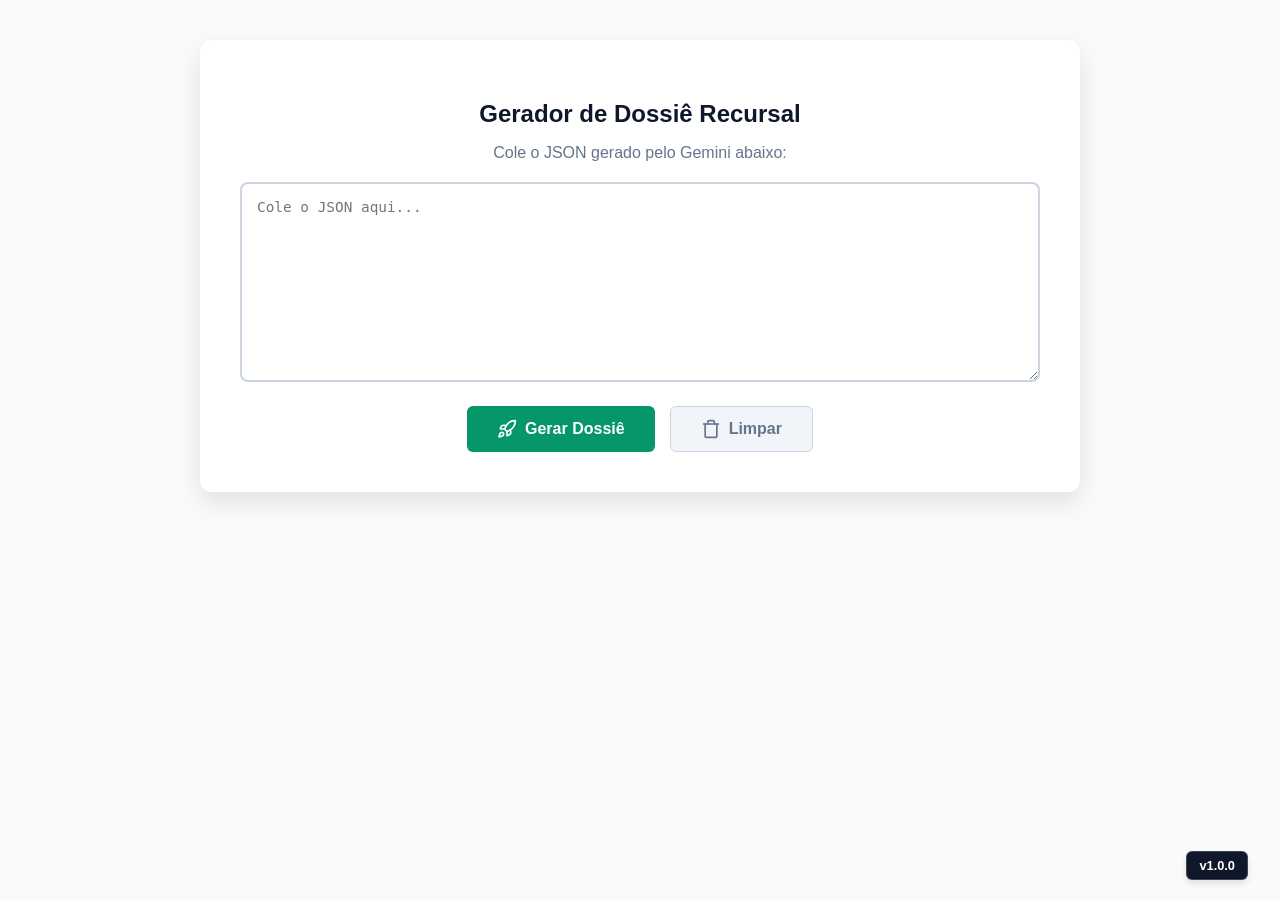
==== dossie/index.html @ 54550071 "Add files via upload" ====
<!DOCTYPE html>
<html lang="pt-br">
<head>
   <link rel="shortcut icon" href="favicon_io/favicon.ico" type="image/x-icon">
   <link rel="icon" type="image/png" sizes="32x32" href="favicon_io/favicon-32x32.png">
   <link rel="icon" type="image/png" sizes="16x16" href="favicon_io/favicon-16x16.png">
   <link rel="apple-touch-icon" sizes="180x180" href="favicon_io/apple-touch-icon.png">
   <meta charset="UTF-8">
    <meta name="viewport" content="width=device-width, initial-scale=1.0">
    <title>Painel de Julgamento</title>
    <link rel="stylesheet" href="style.css" id="main-css">
</head>
<body>

    <div id="json-importer">
        <h2 style="color: #0f172a; margin-bottom: 10px;">Gerador de Dossiê Recursal</h2>
        <p style="color: #64748b; margin-bottom: 20px;">Cole o JSON gerado pelo Gemini abaixo:</p>
        <textarea id="json-input" placeholder='Cole o JSON aqui...'></textarea>
        
        <div style="display: flex; gap: 15px; justify-content: center;">
            <button class="btn-generate" onclick="generatePanel(true)">
                <svg width="20" height="20" viewBox="0 0 24 24" fill="none" stroke="currentColor" stroke-width="2" stroke-linecap="round" stroke-linejoin="round" style="margin-right: 8px;">
                    <path d="M4.5 16.5c-1.5 1.26-2 5-2 5s3.74-.5 5-2c.71-.84.7-2.13-.09-2.91a2.18 2.18 0 0 0-2.91-.09z"></path>
                    <path d="m12 15-3-3a22 22 0 0 1 2-3.95A12.88 12.88 0 0 1 22 2c0 2.72-.78 7.5-6 11a22.35 22.35 0 0 1-4 2z"></path>
                    <path d="M9 12H4s.55-3.03 2-4c1.62-1.08 5 0 5 0"></path>
                    <path d="M12 15v5s3.03-.55 4-2c1.08-1.62 0-5 0-5"></path>
                </svg>
                Gerar Dossiê
            </button>

            <button class="btn-clear" onclick="limparJSON()">
                <svg width="20" height="20" viewBox="0 0 24 24" fill="none" stroke="currentColor" stroke-width="2" stroke-linecap="round" stroke-linejoin="round" style="margin-right: 8px;">
                    <path d="M3 6h18"></path>
                    <path d="M19 6v14a2 2 0 0 1-2 2H7a2 2 0 0 1-2-2V6"></path>
                    <path d="M8 6V4a2 2 0 0 1 2-2h4a2 2 0 0 1 2 2v2"></path>
                </svg>
                Limpar
            </button>
        </div>
    </div>

    <div class="container" id="panel-container">
        
        <header>
            <div class="header-content">
                <small class="header-label">TRIBUNAL REGIONAL DO TRABALHO - PORTÁTIL</small>
                <input type="text" id="process-id" class="header-input-processo" placeholder="Nº do Processo (Preencha Manualmente)" autocomplete="off" oninput="this.setAttribute('value', this.value);">
                <input type="text" id="parties-display" class="header-input-partes" placeholder="Partes: Recorrente x Recorrido (Preencha Manualmente)" autocomplete="off" oninput="this.setAttribute('value', this.value);">
            </div>
            <div class="header-actions" style="display: flex; align-items: center; gap: 20px;">
                <div id="task-counter-widget" class="task-counter" title="Contador de Observações Gerais">
                    <svg width="24" height="24" viewBox="0 0 24 24" fill="none" stroke="currentColor" stroke-width="2" stroke-linecap="round" stroke-linejoin="round">
                        <path d="M9 11l3 3L22 4"></path>
                        <path d="M21 12v7a2 2 0 01-2 2H5a2 2 0 01-2-2V5a2 2 0 012-2h11"></path>
                    </svg>
                    <span id="task-pending" class="badge-pending" style="display: none;">0</span>
                    <span id="task-done" class="badge-done" style="display: none;">0</span>
                </div>
                
                <button id="btn-save-minimal" class="btn-save-minimal" onclick="triggerSave(this)" title="Salvar Dossiê Localmente">
                    <svg width="24" height="24" viewBox="0 0 24 24" fill="none" stroke="currentColor" stroke-width="2" stroke-linecap="round" stroke-linejoin="round">
                        <path d="M19 21H5a2 2 0 0 1-2-2V5a2 2 0 0 1 2-2h11l5 5v11a2 2 0 0 1-2 2z"></path>
                        <polyline points="17 21 17 13 7 13 7 21"></polyline>
                        <polyline points="7 3 7 8 15 8"></polyline>
                    </svg>
                </button>
            </div>
        </header>

        <div class="section-title">1. Informações sobre Sentenças</div>
        <div class="checklist-container" id="sentences-list">

            <div class="checklist-item" style="flex-wrap: wrap; align-items: flex-start;">
                <input type="checkbox" class="chk-input" style="margin-top: 5px;" onchange="toggleRow(this);">
                <div class="item-content" style="flex-direction: column; align-items: flex-start; gap: 6px;">
                    <div style="display: flex; align-items: center; gap: 10px;">
                        <span class="item-title">Qual foi o resultado global da sentença?</span>
                        <span class="badge badge-procedente" onclick="rotateSentenceBadge(this);" title="Clique para alternar o resultado">PROCEDENTE</span>
                    </div>
                    <div class="input-block-wrapper">
                        <input type="text" class="input-details input-full-width" placeholder="Digite observações gerais aqui..." oninput="this.setAttribute('value', this.value);">
                    </div>
                </div>
            </div>

            <!-- ACORDEÃO RECOLHÍVEL (Estrutura Segura) -->
            <div id="dynamic-sentence-topics" class="sync-accordion-wrapper">
                <div class="sync-section-header clickable" onclick="toggleMainSyncPanel(this)">
                    <svg class="chevron-main" width="16" height="16" viewBox="0 0 24 24" fill="none" stroke="currentColor" stroke-width="2" stroke-linecap="round" stroke-linejoin="round"><polyline points="9 18 15 12 9 6"></polyline></svg>
                    <span>Resultado por Tópico da Trilha de Julgamento</span>
                </div>
                <div class="sync-accordion-body" id="dynamic-sentence-topics-body">
                    <div class="sync-placeholder">Os tópicos adicionados na Trilha de Julgamento aparecerão aqui automaticamente.</div>
                </div>
            </div>

            <div class="checklist-item" style="flex-wrap: wrap; align-items: flex-start;">
                <input type="checkbox" class="chk-input" style="margin-top: 5px;" onchange="toggleRow(this);">
                <div class="item-content" style="flex-direction: column; align-items: flex-start; gap: 6px;">
                    <div style="display: flex; align-items: center; gap: 10px;">
                        <span class="item-title">Justiça gratuita?</span>
                        <span class="badge badge-sim" onclick="rotateSimNaoBadge(this);" title="Clique para alternar entre SIM e NÃO">SIM</span>
                    </div>
                    <div class="input-block-wrapper">
                        <input type="text" class="input-details input-full-width" placeholder="Observações sobre justiça gratuita..." oninput="this.setAttribute('value', this.value);">
                    </div>
                </div>
            </div>

            <div class="checklist-item" style="flex-wrap: wrap; align-items: flex-start;">
                <input type="checkbox" class="chk-input" style="margin-top: 5px;" onchange="toggleRow(this);">
                <div class="item-content" style="flex-direction: column; align-items: flex-start; gap: 6px;">
                    <div style="display: flex; align-items: center; gap: 10px;">
                        <span class="item-title">Sentença de embargos de declaração?</span>
                        <span class="badge badge-sim" onclick="rotateSimNaoBadge(this);" title="Clique para alternar entre SIM e NÃO">SIM</span>
                        <span class="badge badge-acolhido badge-resultado-embargo" onclick="rotateEmbargoBadge(this);" title="Clique para alternar o resultado">ACOLHIDO</span>
                    </div>
                    <div class="input-block-wrapper">
                        <input type="text" class="input-details input-full-width" placeholder="Observações dos embargos de declaração..." oninput="this.setAttribute('value', this.value);">
                    </div>
                </div>
            </div>

        </div>

        <div class="section-title">2. Admissibilidade & Pressupostos</div>
        <div class="checklist-container" id="admissibility-list">
            <div id="adm-general"></div>
            
            <div class="checklist-item representation-row" id="rep-row-main" style="display:block;">
                <div style="width: 100%;">
                    <div style="font-weight: 600; font-size: 0.9rem; margin-bottom: 8px; color: #334155;">Representação Processual</div>
                    <div class="rep-grid">
                        <div class="rep-col">
                            <label class="rep-label"><input type="checkbox" class="chk-input" id="chk-rep-autor" onchange="checkRepStatus()"> Autor:</label>
                            <input type="text" class="input-details" id="input-rep-autor" placeholder="ID Procuração..." oninput="this.setAttribute('value', this.value);">
                        </div>
                        <div class="rep-col">
                            <label class="rep-label"><input type="checkbox" class="chk-input" id="chk-rep-reu" onchange="checkRepStatus()"> Réu:</label>
                            <input type="text" class="input-details" id="input-rep-reu" placeholder="ID Procuração..." oninput="this.setAttribute('value', this.value);">
                        </div>
                    </div>
                </div>
            </div>
        </div>

        <div class="section-title">3. Painel de Temas Vinculantes</div>
        <div id="theme-panel"></div>

        <div class="section-title">4. Trilha de Julgamento (Arraste para Reordenar)</div>
        <div class="checklist-container" id="sortable-list"></div>

        <button class="btn-add-row btn-add-topic" onclick="addNewTopic()">
            <svg width="16" height="16" viewBox="0 0 24 24" fill="none" stroke="currentColor" stroke-width="2" stroke-linecap="round" stroke-linejoin="round">
                <line x1="12" y1="5" x2="12" y2="19"></line>
                <line x1="5" y1="12" x2="19" y2="12"></line>
            </svg>
            ADICIONAR NOVO TÓPICO
        </button>

        <div class="section-title">5. Observações Gerais</div>
        <div class="checklist-container" id="obs-list"></div>
        <button class="btn-add-row" onclick="addNewObs()">+ ADICIONAR OBSERVAÇÃO</button>

    </div>

    <button id="btn-version" class="btn-version fixed-version-btn" onclick="openVersionHistory()">v1.0.0</button>

    <div id="version-modal" class="modal-overlay" style="display: none;">
        <div class="modal-content">
            <div class="modal-header">
                <h3>Histórico de Versões</h3>
                <button class="btn-close-modal" onclick="closeVersionHistory()">✕</button>
            </div>
            <div id="version-list" class="version-list"></div>
        </div>
    </div>

    <script src="versions.js"></script>
    <script src="script.js"></script>
</body>
</html>
---- dossie/style.css ----
:root {
  --bg-page: #f8fafc; 
  --bg-card: #ffffff; 
  --primary-navy: #0f172a; 
  --author-color: #2563eb; 
  --author-bg: #eff6ff; 
  --author-border: #bfdbfe;
  --defendant-color: #dc2626; 
  --defendant-bg: #fef2f2; 
  --defendant-border: #fecaca;
  --joint-color: #9333ea; 
  --joint-bg: #f3e8ff; 
  --joint-border: #e9d5ff;
  --text-main: #334155; 
  --text-sub: #475569; 
  --border-color: #e2e8f0; 
  --success-green: #059669;
  --theme-orange: #f97316; 
  --theme-bg-orange: #ffedd5; 
  --theme-border-orange: #fed7aa;
  --tree-line-color: #94a3b8; 
}

body { 
  font-family: 'Segoe UI', Roboto, sans-serif; 
  background-color: var(--bg-page); 
  color: var(--text-main); 
  margin: 0; 
  padding: 20px; 
  display: block !important; 
  overflow-y: auto !important; 
  height: auto !important; 
}

.container { 
  max-width: 950px; 
  width: 100%; 
  background: var(--bg-card); 
  border-radius: 12px; 
  box-shadow: 0 4px 10px rgba(0,0,0,0.05); 
  overflow: visible !important; 
  margin: 0 auto;
  padding-bottom: 60px; 
  display: none; 
  margin-bottom: 40px;
}

#json-importer { 
  max-width: 800px; 
  width: 100%; 
  background: #fff; 
  padding: 40px; 
  border-radius: 12px; 
  box-shadow: 0 10px 25px rgba(0,0,0,0.1); 
  text-align: center; 
  margin: 20px auto;
}

textarea { 
  width: 100%; 
  height: 200px; 
  padding: 15px; 
  border: 2px solid #cbd5e1; 
  border-radius: 8px; 
  font-family: monospace; 
  font-size: 0.9rem; 
  margin-bottom: 20px; 
  resize: vertical; 
  box-sizing: border-box; 
}

.btn-generate { 
  background: var(--success-green); 
  color: white; 
  padding: 12px 30px; 
  border: none; 
  border-radius: 6px; 
  font-size: 1rem; 
  cursor: pointer; 
  font-weight: bold; 
  display: flex; 
  align-items: center; 
  justify-content: center; 
}

.btn-clear { 
  background: #f1f5f9; 
  color: #64748b; 
  padding: 12px 30px; 
  border: 1px solid #cbd5e1; 
  border-radius: 6px; 
  font-size: 1rem; 
  cursor: pointer; 
  font-weight: bold; 
  display: flex; 
  align-items: center; 
  justify-content: center; 
  transition: all 0.2s;
}

.btn-clear:hover {
  background: #e2e8f0;
  color: #ef4444; 
  border-color: #ef4444;
}

header { 
  background-color: var(--primary-navy); 
  color: white; 
  padding: 25px 40px; 
  border-bottom: 4px solid var(--theme-orange); 
  display:flex; 
  justify-content:space-between; 
  align-items:center; 
}

.header-label { 
  opacity:0.7; 
  letter-spacing:1px; 
  font-size:0.7rem; 
  display: block; 
  margin-bottom: 5px; 
  text-transform: uppercase;
}

.header-input-processo {
    background: transparent;
    border: none;
    color: white;
    font-size: 2em;
    font-weight: bold;
    font-family: inherit;
    width: 100%;
    outline: none;
    border-bottom: 1px dashed rgba(255, 255, 255, 0.4);
    margin: 0.2em 0;
    padding-bottom: 4px;
    transition: border-color 0.2s ease;
}

.header-input-processo:focus {
    border-bottom: 1px solid var(--theme-orange);
}

.header-input-processo::placeholder {
    color: rgba(255, 255, 255, 0.4);
    font-weight: 500;
}

.header-input-partes {
    background: transparent;
    border: none;
    color: white;
    font-size: 1rem;
    font-weight: 500;
    font-family: inherit;
    width: 100%;
    outline: none;
    border-bottom: 1px dashed rgba(255, 255, 255, 0.4);
    margin-top: 5px;
    padding-bottom: 4px;
    transition: border-color 0.2s ease;
}

.header-input-partes:focus {
    border-bottom: 1px solid var(--theme-orange);
}

.header-input-partes::placeholder {
    color: rgba(255, 255, 255, 0.4);
}

.section-title { 
  font-size: 0.9rem; 
  color: var(--text-sub); 
  margin: 30px 40px 10px; 
  font-weight: 700; 
  text-transform: uppercase; 
  letter-spacing: 0.5px; 
}

.checklist-container { 
  background: #fff; 
  border: 1px solid var(--border-color); 
  border-radius: 8px; 
  margin: 0 40px; 
  overflow: hidden; 
}

.checklist-item { 
  display: flex; 
  align-items: center; 
  justify-content: space-between; 
  padding: 12px 20px; 
  border-bottom: 1px solid #f1f5f9; 
  background: #fff; 
  min-height: 45px; 
  transition: background-color 0.2s ease;
  position: relative; 
}

.checklist-item:hover {
  background-color: #f8fafc;
}

.checklist-item.is-subtopic {
  padding-left: 64px; 
  width: 100%;
  box-sizing: border-box;
  background-color: #f8fafc;
}

.tree-line {
  position: absolute;
  left: 28px; 
  width: 16px; 
  border-left: 2px dashed var(--tree-line-color); 
  border-bottom: 2px dashed var(--tree-line-color); 
  border-bottom-left-radius: 6px; 
  z-index: 10;
  pointer-events: none;
}

#sortable-list.is-dragging .tree-line {
  opacity: 0;
  transition: opacity 0.2s;
}

.dragging-child {
  display: none !important;
}

.drag-handle {
  cursor: grab;
  color: #94a3b8;
  margin-right: 12px;
  display: flex;
  align-items: center;
}

.checklist-item[draggable="true"]:active,
.checklist-item[draggable="true"]:active .drag-handle {
  cursor: grabbing;
}

.action-buttons {
  display: flex;
  gap: 6px;
  margin-right: 12px;
  align-items: center;
}

.btn-icon {
  background: transparent;
  border: none;
  color: #94a3b8;
  cursor: pointer;
  padding: 4px;
  display: flex;
  align-items: center;
  justify-content: center;
  border-radius: 4px;
  transition: all 0.2s ease;
}

.btn-icon:hover { background-color: #e2e8f0; }
.btn-icon.icon-indent:hover { color: var(--theme-orange); }
.btn-icon.icon-edit:hover { color: var(--author-color); }
.btn-icon.icon-delete:hover { color: var(--defendant-color); }

.chk-input { 
  margin-right: 15px; 
  width: 18px; 
  height: 18px; 
  cursor: pointer; 
  accent-color: var(--success-green); 
}

.item-content { 
  flex: 1 1 auto; 
  display: flex; 
  align-items: center; 
  gap: 10px; 
  flex-wrap: wrap; 
  margin-right: 15px; 
}

.item-title { 
  font-weight: 500; 
  color: var(--text-main); 
  font-size: 0.95rem; 
  transition: all 0.3s ease; 
}

.item-title-input {
  width: 100%;
  padding: 4px 8px;
  border: 1px dashed #cbd5e1;
  border-radius: 4px;
  font-size: 0.9rem;
  color: var(--text-main);
  outline-color: var(--author-color);
  font-family: inherit;
}

.rep-grid { 
  display: grid; 
  grid-template-columns: 1fr 1fr; 
  gap: 16px; 
  width: 100%; 
}

.rep-col { 
  display: flex; 
  align-items: center; 
  background: #f8fafc; 
  padding: 8px; 
  border-radius: 6px; 
  border: 1px solid #e2e8f0; 
}

.rep-label { 
  display: flex; 
  align-items: center; 
  font-weight: 600; 
  font-size: 0.85rem; 
  margin-right: 10px; 
  white-space: nowrap; 
  cursor: pointer; 
}

.input-details { 
  border: none; 
  background: transparent; 
  color: var(--text-sub); 
  font-family: inherit; 
  font-size: 0.85rem; 
  flex: 1; 
  outline: none; 
}

.badge { 
  font-size: 0.65rem; 
  font-weight: 700; 
  padding: 4px 8px; 
  border-radius: 4px; 
  text-transform: uppercase; 
  border: 1px solid transparent; 
  cursor: pointer; 
  user-select: none; 
  margin-left: 8px; 
  transition: opacity 0.2s ease; 
  white-space: nowrap;
}

.badge:hover { opacity: 0.8; }
.badge-author { background: var(--author-bg); color: var(--author-color); border-color: var(--author-border); }
.badge-defendant { background: var(--defendant-bg); color: var(--defendant-color); border-color: var(--defendant-border); }
.badge-joint { background: var(--joint-bg); color: var(--joint-color); border-color: var(--joint-border); }

.badge-theme-tag { 
  background: #fff; 
  color: var(--theme-orange); 
  border: 1px solid var(--theme-orange); 
  font-size: 0.65rem; 
  font-weight: 700; 
  padding: 3px 8px; 
  border-radius: 4px; 
  margin-left: auto; 
  cursor: help;
  white-space: nowrap;
}

.theme-card-top { 
  background: var(--theme-bg-orange); 
  border-left: 4px solid var(--theme-orange); 
  padding: 12px 20px; 
  margin: 0 40px 10px 40px; 
  border-radius: 4px; 
  display: flex; 
  justify-content: space-between; 
  align-items: center;
}

.theme-info { font-size: 0.85rem; color: #9a3412; }
.icon-theme { vertical-align: middle; margin-right: 6px; color: #9a3412; }

.btn-save-file { 
  background: var(--success-green); 
  color: white; border: none; 
  padding: 8px 16px; 
  border-radius: 6px; 
  font-weight: 600; 
  cursor: pointer; 
  font-size: 0.85rem; 
  display: flex; 
  align-items: center; 
  gap: 6px; 
}

.btn-add-row { 
  display: block; 
  width: calc(100% - 80px); 
  margin: 15px 40px; 
  padding: 10px; 
  background: #fff; 
  border: 1px dashed #cbd5e1; 
  border-radius: 8px; 
  color: #64748b; 
  font-weight: 600; 
  cursor: pointer; 
  text-align: center; 
  font-size: 0.8rem;
}

.btn-add-topic {
  display: flex;
  align-items: center;
  justify-content: center;
  gap: 8px;
  margin-top: 10px;
}

.checklist-item.dragging { opacity: 0.5; background: #f1f5f9; }
.checklist-item.completed { background-color: #f0fdf4; }

.checklist-item.completed .item-title { 
  color: #059669; 
  text-decoration: line-through; 
  opacity: 0.7; 
}

.input-block-wrapper { display: block; width: 100%; margin-top: 8px; }

.input-full-width {
  width: 100%;
  box-sizing: border-box; 
  padding: 8px;
  border: 1px solid #cbd5e1;
  border-radius: 4px;
  background-color: #f8fafc;
  margin-top: 4px;
  font-size: 0.85rem;
  color: var(--text-sub);
  outline: none;
  transition: border-color 0.2s;
}

.input-full-width:focus {
  border-color: var(--author-border);
}

.checklist-item.has-children .drag-handle {
    color: #94a3b8; 
}

.checklist-item.has-children .drag-handle svg circle {
    fill: currentColor;
}

.btn-version {
  background: rgba(255, 255, 255, 0.1);
  color: #fff;
  border: 1px solid rgba(255, 255, 255, 0.2);
  padding: 6px 12px;
  border-radius: 6px;
  font-size: 0.8rem;
  font-weight: 600;
  cursor: pointer;
  transition: all 0.2s;
  margin-right: 12px;
}
.btn-version:hover { background: rgba(255, 255, 255, 0.2); }

.modal-overlay {
  position: fixed; top: 0; left: 0; width: 100%; height: 100%;
  background: rgba(15, 23, 42, 0.6);
  display: flex; justify-content: center; align-items: center;
  z-index: 1000; backdrop-filter: blur(2px);
}
.modal-content {
  background: #fff; width: 90%; max-width: 500px;
  border-radius: 12px; box-shadow: 0 20px 25px -5px rgba(0, 0, 0, 0.1);
  max-height: 80vh; display: flex; flex-direction: column;
}
.modal-header {
  padding: 20px; border-bottom: 1px solid #e2e8f0;
  display: flex; justify-content: space-between; align-items: center;
}
.modal-header h3 { margin: 0; color: #0f172a; font-size: 1.1rem; }
.btn-close-modal {
  background: none; border: none; font-size: 1.2rem; cursor: pointer; color: #64748b;
}
.version-list { padding: 20px; overflow-y: auto; }
.version-item { margin-bottom: 20px; border-left: 3px solid var(--theme-orange); padding-left: 15px; }
.version-item h4 { margin: 0 0 5px 0; color: #334155; }
.version-item span { font-size: 0.8rem; color: #94a3b8; }
.version-item ul { margin-top: 8px; padding-left: 20px; font-size: 0.85rem; color: #475569; }

.fixed-version-btn {
  position: fixed;
  bottom: 20px;
  right: 20px;
  background: var(--primary-navy);
  color: white;
  z-index: 1000;
  box-shadow: 0 4px 6px rgba(0,0,0,0.1);
}

.badge-procedente { background: #dcfce7; color: #16a34a; border-color: #bbf7d0; } 
.badge-parcial { background: #fef9c3; color: #ca8a04; border-color: #fef08a; } 
.badge-improcedente { background: #fee2e2; color: #dc2626; border-color: #fecaca; } 
.badge-outros { background: #f1f5f9; color: #475569; border-color: #cbd5e1; } 

.badge-acolhido { background: #dcfce7; color: #16a34a; border-color: #bbf7d0; } 
.badge-rejeitado { background: #fee2e2; color: #dc2626; border-color: #fecaca; } 
.badge-parcial-acolhido { background: #fef9c3; color: #ca8a04; border-color: #fef08a; } 

.badge-sim { background: #dcfce7; color: #16a34a; border-color: #bbf7d0; } 
.badge-nao { background: #fee2e2; color: #dc2626; border-color: #fecaca; } 

/* CLASSE ADICIONADA: Nova cor para a Badge de status Não Aplicável */
.badge-nao-aplica { 
    background: #1e293b; 
    color: #f8fafc; 
    border-color: #0f172a; 
    cursor: not-allowed; 
    opacity: 0.8;
}

/* =========================================
   TEMPESTIVIDADE AVANÇADA
   ========================================= */
.tempestividade-wrapper {
    padding: 15px 20px;
    border-bottom: 1px solid #f1f5f9;
}

/* Adicione apenas as regras referentes ao estado concluído/ativo */
.tempestividade-wrapper.completed {
    background-color: #f0fdf4;
}

.tempestividade-wrapper.completed .item-title {
    color: #059669;
    text-decoration: line-through;
    opacity: 0.7;
}

.temp-header {
    display: flex;
    align-items: center;
    gap: 10px;
    margin-bottom: 12px;
}

.temp-context-note {
    background: #f0f9ff;
    border: 1px solid #bae6fd;
    border-radius: 4px;
    padding: 8px 12px;
    margin-bottom: 14px;
    display: flex;
    flex-direction: column;
    gap: 4px;
}

.temp-context-label {
    font-size: 0.68rem;
    color: #0369a1;
    font-weight: 700;
    text-transform: uppercase;
    letter-spacing: 0.4px;
}

.sub-section-divider {
    border-top: 1px dashed #e2e8f0;
    padding-top: 10px;
    margin-top: 10px;
}

.toggle-switch-container {
    display: flex;
    align-items: center;
    gap: 8px;
    font-size: 0.85rem;
    font-weight: 600;
    color: var(--text-main);
    cursor: pointer;
    margin-bottom: 8px;
}

.toggle-switch-container input[type="checkbox"] {
    width: 16px;
    height: 16px;
    cursor: pointer;
    accent-color: var(--theme-orange);
    flex-shrink: 0;
}

.sub-form-row {
    display: flex;
    flex-wrap: wrap;
    gap: 10px;
    margin-bottom: 4px;
    padding-left: 24px;
    transition: opacity 0.25s ease;
}

.sub-form-row.disabled {
    opacity: 0.35;
    pointer-events: none;
}

.sub-form-col {
    flex: 1;
    min-width: 140px;
    display: flex;
    flex-direction: column;
    gap: 3px;
}

.sub-form-col label {
    font-size: 0.7rem;
    color: var(--text-sub);
    font-weight: 600;
    text-transform: uppercase;
    letter-spacing: 0.35px;
}

/* =========================================
   SINCRONIZAÇÃO DE TÓPICOS — SENTENÇAS
   ========================================= */
.sync-section-header {
    padding: 6px 20px;
    font-size: 0.7rem;
    color: var(--text-sub);
    font-weight: 700;
    text-transform: uppercase;
    letter-spacing: 0.5px;
    background: #f8fafc;
    border-top: 1px solid #f1f5f9;
    border-bottom: 1px dashed #e2e8f0;
}

.sync-placeholder {
    padding: 14px 20px;
    color: #94a3b8;
    font-size: 0.82rem;
    text-align: center;
    font-style: italic;
}

.sentence-topic-sync {
    border-left: 3px solid var(--theme-orange);
    background: #fffdf9;
    transition: background-color 0.2s;
}

.sentence-topic-sync:hover {
    background-color: #fff8f0;
}

.badge-mini-party {
    font-size: 0.58rem;
    padding: 2px 6px;
    cursor: default !important;
    flex-shrink: 0;
}

/* =========================================
   UI MINIMALISTA: SALVAR & TASK COUNTER
   ========================================= */
.btn-save-minimal {
    background: transparent;
    color: white;
    border: 2px solid transparent;
    padding: 8px;
    border-radius: 50%;
    cursor: pointer;
    display: flex;
    align-items: center;
    justify-content: center;
    transition: all 0.3s ease;
}

.btn-save-minimal:hover { background: rgba(255, 255, 255, 0.15); }

.btn-save-minimal.is-saving {
    animation: pulse-save 0.8s infinite;
    color: var(--theme-orange);
}

.btn-save-minimal.save-success {
    border-color: var(--success-green);
    color: var(--success-green);
}

@keyframes pulse-save {
    0% { transform: scale(0.95); opacity: 0.8; }
    50% { transform: scale(1.15); opacity: 1; }
    100% { transform: scale(0.95); opacity: 0.8; }
}

.task-counter {
    position: relative;
    display: flex;
    align-items: center;
    justify-content: center;
    color: rgba(255, 255, 255, 0.85);
}

.badge-pending, .badge-done {
    position: absolute;
    font-size: 0.65rem;
    font-weight: 700;
    color: white;
    border-radius: 50%;
    width: 16px;
    height: 16px;
    display: flex;
    align-items: center;
    justify-content: center;
    box-shadow: 0 0 0 2px var(--primary-navy);
}

.badge-pending { background: #ef4444; top: -6px; left: -6px; }
.badge-done { background: #10b981; bottom: -6px; right: -6px; }

/* --- ESTILOS DO NOVO ACORDEÃO DE SENTENÇAS --- */
.sync-accordion-wrapper .sync-accordion-body {
    display: none; /* Fechado por padrão */
    padding-top: 5px;
}

.sync-accordion-wrapper.is-open .sync-accordion-body {
    display: block; /* Revelado via controle de classe JS */
}

.sync-section-header.clickable {
    cursor: pointer;
    display: flex;
    align-items: center;
    gap: 8px;
    transition: background-color 0.2s ease;
    user-select: none;
}

.sync-section-header.clickable:hover {
    background-color: #e2e8f0;
}

.chevron-main {
    transition: transform 0.2s ease;
}

/* Rotação delegada estritamente ao estado de classe */
.sync-accordion-wrapper.is-open .chevron-main {
    transform: rotate(90deg);
}

/* --- UI DE CATEGORIZAÇÃO DE LEMBRETES --- */
.topic-circle-indicator {
    width: 16px;
    height: 16px;
    border-radius: 50%;
    cursor: pointer;
    margin-right: 12px;
    flex-shrink: 0;
    transition: transform 0.2s, box-shadow 0.2s;
    box-sizing: border-box;
}

.topic-circle-indicator:hover {
    transform: scale(1.15);
}

.obs-topic-selector-menu {
    position: absolute;
    z-index: 9999;
    background: #ffffff;
    border: 1px solid #e2e8f0;
    border-radius: 8px;
    box-shadow: 0 10px 25px rgba(0,0,0,0.15);
    min-width: 200px;
    max-height: 250px;
    overflow-y: auto;
    padding: 6px;
    animation: fadeInMenu 0.15s ease-out;
}

.obs-topic-option {
    display: flex;
    align-items: center;
    gap: 10px;
    padding: 8px 12px;
    font-size: 0.8rem;
    color: #334155;
    cursor: pointer;
    border-radius: 4px;
    transition: background-color 0.2s ease;
}

.obs-topic-option:hover {
    background-color: #f1f5f9;
}

.obs-topic-divider {
    height: 1px;
    background: #e2e8f0;
    margin: 4px 0;
}

.color-dot {
    width: 12px;
    height: 12px;
    border-radius: 50%;
}

@keyframes fadeInMenu {
    from { opacity: 0; transform: translateY(-4px); }
    to { opacity: 1; transform: translateY(0); }
}

/* Abra o arquivo style.css do Dossiê e adicione este bloco NO FINAL do arquivo: */

/* =========================================
   CORREÇÃO DE MENU FLUTUANTE (OBSERVAÇÕES)
   ========================================= */

/* 1. Remove a 'guilhotina' do contêiner de observações permitindo que o menu vaze */
#obs-list {
    overflow: visible !important;
}

/* 2. Mantém o recorte arredondado estético no primeiro e último item 
      para não vazar a cor cinza quando você passa o mouse por cima (hover) */
#obs-list .checklist-item:first-child {
    border-top-left-radius: 8px;
    border-top-right-radius: 8px;
}

#obs-list .checklist-item:last-child {
    border-bottom-left-radius: 8px;
    border-bottom-right-radius: 8px;
}
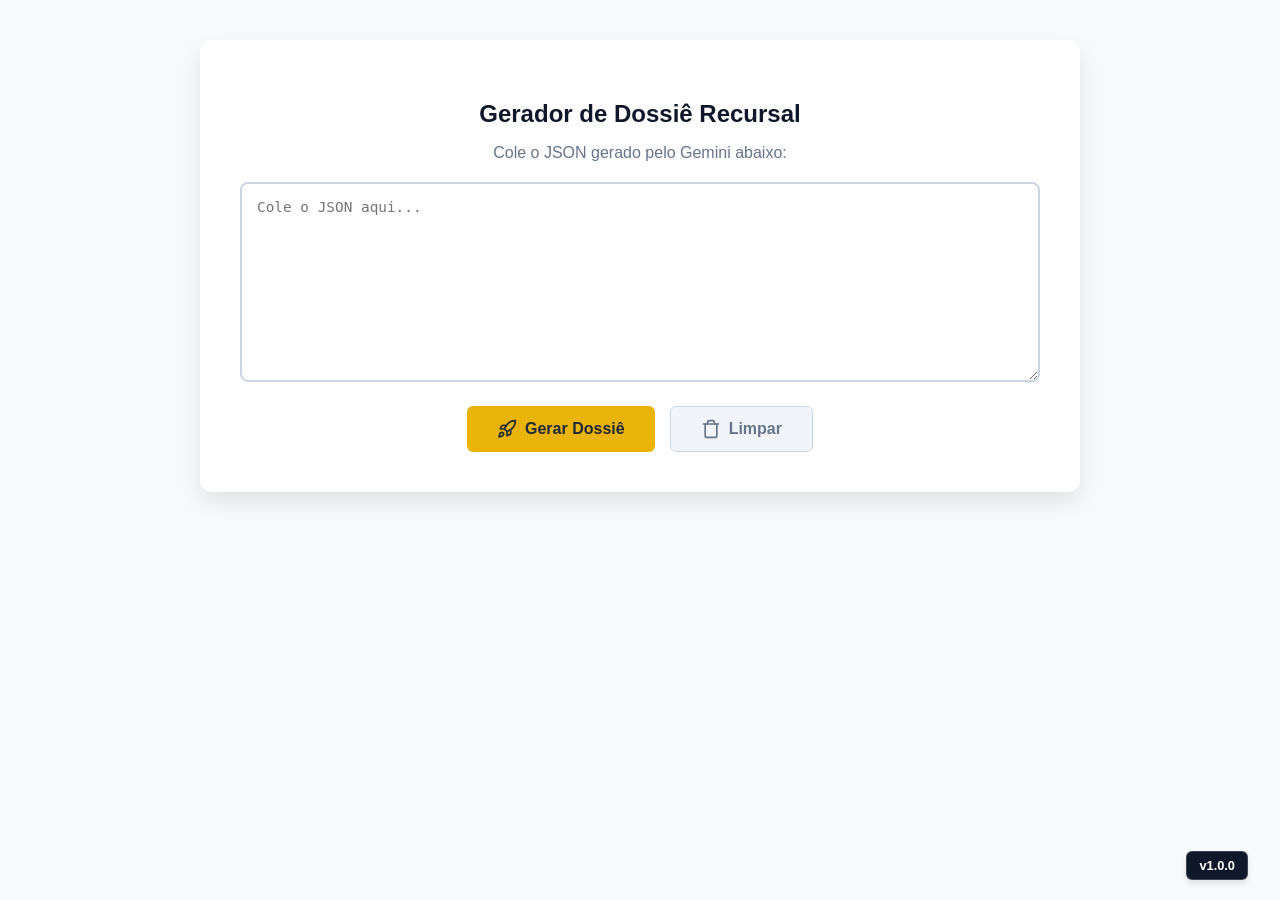
==== commit bd07bd4b: "Add files via upload" ====
--- a/dossie/index.html
+++ b/dossie/index.html
@@ -1,13 +1,21 @@
 <!DOCTYPE html>
 <html lang="pt-br">
 <head>
+   <meta charset="UTF-8">
    <link rel="shortcut icon" href="favicon_io/favicon.ico" type="image/x-icon">
    <link rel="icon" type="image/png" sizes="32x32" href="favicon_io/favicon-32x32.png">
    <link rel="icon" type="image/png" sizes="16x16" href="favicon_io/favicon-16x16.png">
    <link rel="apple-touch-icon" sizes="180x180" href="favicon_io/apple-touch-icon.png">
-   <meta charset="UTF-8">
-    <meta name="viewport" content="width=device-width, initial-scale=1.0">
-    <title>Painel de Julgamento</title>
+   <meta name="viewport" content="width=device-width, initial-scale=1.0">
+   <title>Painel de Julgamento</title>
+   <script>
+       (function(){
+           var t = new URLSearchParams(location.search).get('theme');
+           if(['ro','ed','ai'].indexOf(t) !== -1) {
+               document.documentElement.setAttribute('data-theme', t);
+           }
+       })();
+   </script>
     <link rel="stylesheet" href="style.css" id="main-css">
 </head>
 <body>
@@ -25,7 +33,7 @@
                     <path d="M9 12H4s.55-3.03 2-4c1.62-1.08 5 0 5 0"></path>
                     <path d="M12 15v5s3.03-.55 4-2c1.08-1.62 0-5 0-5"></path>
                 </svg>
-                Gerar Dossiê
+                <span>Gerar Dossiê</span>
             </button>
 
             <button class="btn-clear" onclick="limparJSON()">
@@ -48,14 +56,7 @@
                 <input type="text" id="parties-display" class="header-input-partes" placeholder="Partes: Recorrente x Recorrido (Preencha Manualmente)" autocomplete="off" oninput="this.setAttribute('value', this.value);">
             </div>
             <div class="header-actions" style="display: flex; align-items: center; gap: 20px;">
-                <div id="task-counter-widget" class="task-counter" title="Contador de Observações Gerais">
-                    <svg width="24" height="24" viewBox="0 0 24 24" fill="none" stroke="currentColor" stroke-width="2" stroke-linecap="round" stroke-linejoin="round">
-                        <path d="M9 11l3 3L22 4"></path>
-                        <path d="M21 12v7a2 2 0 01-2 2H5a2 2 0 01-2-2V5a2 2 0 012-2h11"></path>
-                    </svg>
-                    <span id="task-pending" class="badge-pending" style="display: none;">0</span>
-                    <span id="task-done" class="badge-done" style="display: none;">0</span>
-                </div>
+                <!-- Contador removido -->
                 
                 <button id="btn-save-minimal" class="btn-save-minimal" onclick="triggerSave(this)" title="Salvar Dossiê Localmente">
                     <svg width="24" height="24" viewBox="0 0 24 24" fill="none" stroke="currentColor" stroke-width="2" stroke-linecap="round" stroke-linejoin="round">
@@ -83,16 +84,7 @@
                 </div>
             </div>
 
-            <!-- ACORDEÃO RECOLHÍVEL (Estrutura Segura) -->
-            <div id="dynamic-sentence-topics" class="sync-accordion-wrapper">
-                <div class="sync-section-header clickable" onclick="toggleMainSyncPanel(this)">
-                    <svg class="chevron-main" width="16" height="16" viewBox="0 0 24 24" fill="none" stroke="currentColor" stroke-width="2" stroke-linecap="round" stroke-linejoin="round"><polyline points="9 18 15 12 9 6"></polyline></svg>
-                    <span>Resultado por Tópico da Trilha de Julgamento</span>
-                </div>
-                <div class="sync-accordion-body" id="dynamic-sentence-topics-body">
-                    <div class="sync-placeholder">Os tópicos adicionados na Trilha de Julgamento aparecerão aqui automaticamente.</div>
-                </div>
-            </div>
+            <!-- Acordeão dinâmico removido -->
 
             <div class="checklist-item" style="flex-wrap: wrap; align-items: flex-start;">
                 <input type="checkbox" class="chk-input" style="margin-top: 5px;" onchange="toggleRow(this);">
@@ -158,9 +150,7 @@
             ADICIONAR NOVO TÓPICO
         </button>
 
-        <div class="section-title">5. Observações Gerais</div>
-        <div class="checklist-container" id="obs-list"></div>
-        <button class="btn-add-row" onclick="addNewObs()">+ ADICIONAR OBSERVAÇÃO</button>
+        <!-- Observações gerais removidas -->
 
     </div>
 
--- a/dossie/style.css
+++ b/dossie/style.css
@@ -2,23 +2,41 @@
   --bg-page: #f8fafc; 
   --bg-card: #ffffff; 
   --primary-navy: #0f172a; 
-  --author-color: #2563eb; 
-  --author-bg: #eff6ff; 
-  --author-border: #bfdbfe;
-  --defendant-color: #dc2626; 
-  --defendant-bg: #fef2f2; 
-  --defendant-border: #fecaca;
-  --joint-color: #9333ea; 
-  --joint-bg: #f3e8ff; 
-  --joint-border: #e9d5ff;
   --text-main: #334155; 
   --text-sub: #475569; 
   --border-color: #e2e8f0; 
   --success-green: #059669;
-  --theme-orange: #f97316; 
-  --theme-bg-orange: #ffedd5; 
-  --theme-border-orange: #fed7aa;
   --tree-line-color: #94a3b8; 
+
+  /* Polos */
+  --author-color: #2563eb; --author-bg: #eff6ff; --author-border: #bfdbfe;
+  --defendant-color: #dc2626; --defendant-bg: #fef2f2; --defendant-border: #fecaca;
+  --joint-color: #9333ea; --joint-bg: #f3e8ff; --joint-border: #e9d5ff;
+
+  /* Tema Padrão: Recurso Ordinário (Amarelo) */
+  --theme-primary: #eab308; 
+  --theme-bg-primary: #fefce8; 
+  --theme-border-primary: #fde68a;
+  --theme-on-primary: #1f2937; /* WCAG Pass: Escuro sobre amarelo */
+  --theme-text: #a16207;
+}
+
+/* Tema: Embargos de Declaração (Fúcsia) */
+[data-theme="ed"] { 
+  --theme-primary: #c026d3; 
+  --theme-bg-primary: #fdf4ff; 
+  --theme-border-primary: #f5d0fe;
+  --theme-on-primary: #ffffff; /* WCAG Pass: Branco sobre fúcsia ajustado */
+  --theme-text: #a21caf; 
+}
+
+/* Tema: Agravo de Instrumento (Verde-limão) */
+[data-theme="ai"] { 
+  --theme-primary: #84cc16; 
+  --theme-bg-primary: #f7fee7; 
+  --theme-border-primary: #d9f99d;
+  --theme-on-primary: #1a2e05; /* WCAG Pass: Escuro sobre verde */
+  --theme-text: #4d7c0f; 
 }
 
 body { 
@@ -70,8 +88,8 @@
 }
 
 .btn-generate { 
-  background: var(--success-green); 
-  color: white; 
+  background: var(--theme-primary); 
+  color: var(--theme-on-primary); 
   padding: 12px 30px; 
   border: none; 
   border-radius: 6px; 
@@ -81,6 +99,11 @@
   display: flex; 
   align-items: center; 
   justify-content: center; 
+}
+
+.btn-generate.is-loading {
+  opacity: 0.7;
+  cursor: wait;
 }
 
 .btn-clear { 
@@ -108,7 +131,7 @@
   background-color: var(--primary-navy); 
   color: white; 
   padding: 25px 40px; 
-  border-bottom: 4px solid var(--theme-orange); 
+  border-bottom: 4px solid var(--theme-primary); 
   display:flex; 
   justify-content:space-between; 
   align-items:center; 
@@ -139,7 +162,7 @@
 }
 
 .header-input-processo:focus {
-    border-bottom: 1px solid var(--theme-orange);
+    border-bottom: 1px solid var(--theme-primary);
 }
 
 .header-input-processo::placeholder {
@@ -163,7 +186,7 @@
 }
 
 .header-input-partes:focus {
-    border-bottom: 1px solid var(--theme-orange);
+    border-bottom: 1px solid var(--theme-primary);
 }
 
 .header-input-partes::placeholder {
@@ -264,7 +287,7 @@
 }
 
 .btn-icon:hover { background-color: #e2e8f0; }
-.btn-icon.icon-indent:hover { color: var(--theme-orange); }
+.btn-icon.icon-indent:hover { color: var(--theme-primary); }
 .btn-icon.icon-edit:hover { color: var(--author-color); }
 .btn-icon.icon-delete:hover { color: var(--defendant-color); }
 
@@ -360,8 +383,8 @@
 
 .badge-theme-tag { 
   background: #fff; 
-  color: var(--theme-orange); 
-  border: 1px solid var(--theme-orange); 
+  color: var(--theme-primary); 
+  border: 1px solid var(--theme-primary); 
   font-size: 0.65rem; 
   font-weight: 700; 
   padding: 3px 8px; 
@@ -372,8 +395,8 @@
 }
 
 .theme-card-top { 
-  background: var(--theme-bg-orange); 
-  border-left: 4px solid var(--theme-orange); 
+  background: var(--theme-bg-primary); 
+  border-left: 4px solid var(--theme-primary); 
   padding: 12px 20px; 
   margin: 0 40px 10px 40px; 
   border-radius: 4px; 
@@ -382,8 +405,8 @@
   align-items: center;
 }
 
-.theme-info { font-size: 0.85rem; color: #9a3412; }
-.icon-theme { vertical-align: middle; margin-right: 6px; color: #9a3412; }
+.theme-info { font-size: 0.85rem; color: var(--theme-text); }
+.icon-theme { vertical-align: middle; margin-right: 6px; color: var(--theme-text); }
 
 .btn-save-file { 
   background: var(--success-green); 
@@ -492,7 +515,7 @@
   background: none; border: none; font-size: 1.2rem; cursor: pointer; color: #64748b;
 }
 .version-list { padding: 20px; overflow-y: auto; }
-.version-item { margin-bottom: 20px; border-left: 3px solid var(--theme-orange); padding-left: 15px; }
+.version-item { margin-bottom: 20px; border-left: 3px solid var(--theme-primary); padding-left: 15px; }
 .version-item h4 { margin: 0 0 5px 0; color: #334155; }
 .version-item span { font-size: 0.8rem; color: #94a3b8; }
 .version-item ul { margin-top: 8px; padding-left: 20px; font-size: 0.85rem; color: #475569; }
@@ -594,7 +617,7 @@
     width: 16px;
     height: 16px;
     cursor: pointer;
-    accent-color: var(--theme-orange);
+    accent-color: var(--theme-primary);
     flex-shrink: 0;
 }
 
@@ -688,7 +711,7 @@
 
 .btn-save-minimal.is-saving {
     animation: pulse-save 0.8s infinite;
-    color: var(--theme-orange);
+    color: var(--theme-primary);
 }
 
 .btn-save-minimal.save-success {
@@ -702,145 +725,6 @@
     100% { transform: scale(0.95); opacity: 0.8; }
 }
 
-.task-counter {
-    position: relative;
-    display: flex;
-    align-items: center;
-    justify-content: center;
-    color: rgba(255, 255, 255, 0.85);
-}
-
-.badge-pending, .badge-done {
-    position: absolute;
-    font-size: 0.65rem;
-    font-weight: 700;
-    color: white;
-    border-radius: 50%;
-    width: 16px;
-    height: 16px;
-    display: flex;
-    align-items: center;
-    justify-content: center;
-    box-shadow: 0 0 0 2px var(--primary-navy);
-}
-
-.badge-pending { background: #ef4444; top: -6px; left: -6px; }
-.badge-done { background: #10b981; bottom: -6px; right: -6px; }
-
-/* --- ESTILOS DO NOVO ACORDEÃO DE SENTENÇAS --- */
-.sync-accordion-wrapper .sync-accordion-body {
-    display: none; /* Fechado por padrão */
-    padding-top: 5px;
-}
-
-.sync-accordion-wrapper.is-open .sync-accordion-body {
-    display: block; /* Revelado via controle de classe JS */
-}
-
-.sync-section-header.clickable {
-    cursor: pointer;
-    display: flex;
-    align-items: center;
-    gap: 8px;
-    transition: background-color 0.2s ease;
-    user-select: none;
-}
-
-.sync-section-header.clickable:hover {
-    background-color: #e2e8f0;
-}
-
-.chevron-main {
-    transition: transform 0.2s ease;
-}
-
-/* Rotação delegada estritamente ao estado de classe */
-.sync-accordion-wrapper.is-open .chevron-main {
-    transform: rotate(90deg);
-}
-
-/* --- UI DE CATEGORIZAÇÃO DE LEMBRETES --- */
-.topic-circle-indicator {
-    width: 16px;
-    height: 16px;
-    border-radius: 50%;
-    cursor: pointer;
-    margin-right: 12px;
-    flex-shrink: 0;
-    transition: transform 0.2s, box-shadow 0.2s;
-    box-sizing: border-box;
-}
-
-.topic-circle-indicator:hover {
-    transform: scale(1.15);
-}
-
-.obs-topic-selector-menu {
-    position: absolute;
-    z-index: 9999;
-    background: #ffffff;
-    border: 1px solid #e2e8f0;
-    border-radius: 8px;
-    box-shadow: 0 10px 25px rgba(0,0,0,0.15);
-    min-width: 200px;
-    max-height: 250px;
-    overflow-y: auto;
-    padding: 6px;
-    animation: fadeInMenu 0.15s ease-out;
-}
-
-.obs-topic-option {
-    display: flex;
-    align-items: center;
-    gap: 10px;
-    padding: 8px 12px;
-    font-size: 0.8rem;
-    color: #334155;
-    cursor: pointer;
-    border-radius: 4px;
-    transition: background-color 0.2s ease;
-}
-
-.obs-topic-option:hover {
-    background-color: #f1f5f9;
-}
-
-.obs-topic-divider {
-    height: 1px;
-    background: #e2e8f0;
-    margin: 4px 0;
-}
-
-.color-dot {
-    width: 12px;
-    height: 12px;
-    border-radius: 50%;
-}
-
-@keyframes fadeInMenu {
-    from { opacity: 0; transform: translateY(-4px); }
-    to { opacity: 1; transform: translateY(0); }
-}
-
-/* Abra o arquivo style.css do Dossiê e adicione este bloco NO FINAL do arquivo: */
-
-/* =========================================
-   CORREÇÃO DE MENU FLUTUANTE (OBSERVAÇÕES)
-   ========================================= */
-
-/* 1. Remove a 'guilhotina' do contêiner de observações permitindo que o menu vaze */
-#obs-list {
-    overflow: visible !important;
-}
-
-/* 2. Mantém o recorte arredondado estético no primeiro e último item 
-      para não vazar a cor cinza quando você passa o mouse por cima (hover) */
-#obs-list .checklist-item:first-child {
-    border-top-left-radius: 8px;
-    border-top-right-radius: 8px;
-}
-
-#obs-list .checklist-item:last-child {
-    border-bottom-left-radius: 8px;
-    border-bottom-right-radius: 8px;
-}+/* Código removido (Task Counter) */
+
+/* Classes de sanfona e observações (código morto) removidas. */
